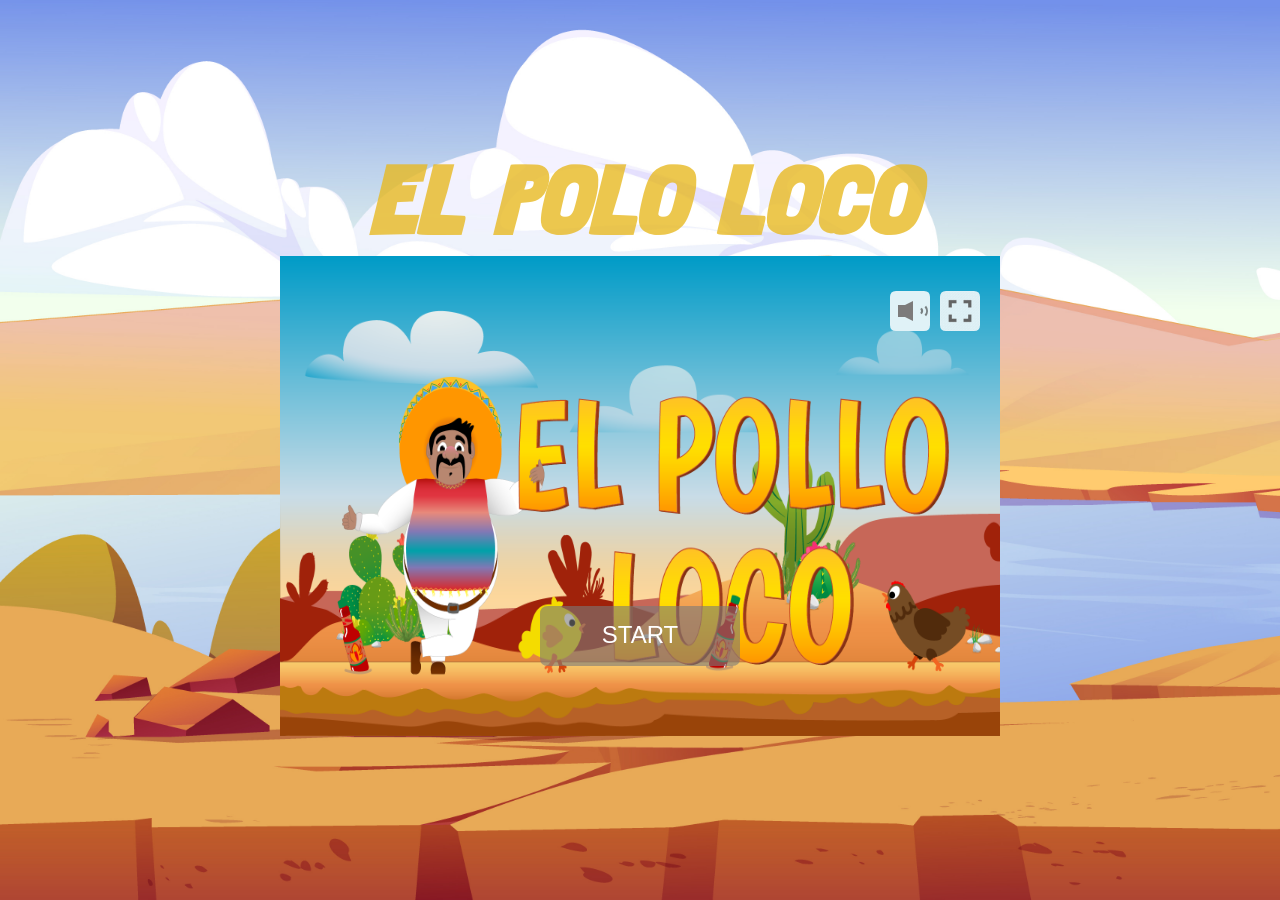
==== index.html @ 4dd72d20 "add links to favicon and css" ====
<!DOCTYPE html>
<html lang="de" translate="no">
<head>
    <meta charset="UTF-8">
    <meta name="viewport" content="width=device-width, initial-scale=1.0">
    <title>El Polo Loco</title>
    <link rel="icon" type="image/png" href="./assets/favicons/favicon-96x96.png" sizes="96x96" />
    <link rel="icon" type="image/svg+xml" href="./assets/favicons/favicon.svg" />
    <link rel="shortcut icon" href="./assets/favicons/favicon.ico" />
    <link rel="apple-touch-icon" sizes="180x180" href="./assets/favicons/apple-touch-icon.png" />
    <meta name="apple-mobile-web-app-title" content="El Polo Loco" />
    <link rel="manifest" href="./assets/favicons/site.webmanifest" />
    <link rel="stylesheet" href="font.css">
    <link rel="stylesheet" href="style.css">

    <script src="./js/classes/drawable-objekts.class.js"></script>
    <script src="./js/classes/moveable-objekt.class.js"></script>
    <script src="./js/classes/chicken.class.js"></script>
    <script src="./js/classes/chicken-small.class.js"></script>
    <script src="./js/classes/endboss.class.js"></script>
    <script src="./js/classes/cloud.class.js"></script>
    <script src="./js/classes/backround-objekts.class.js"></script>
    <script src="./js/classes/world.class.js"></script>
    <script src="./js/classes/character.class.js"></script>
    <script src="./js/classes/kayboard.class.js"></script>
    <script src="./js/classes/level.class.js"></script>
    <script src="./js/classes/status-bar.class.js"></script>
    <script src="./js/classes/throwable-objekts.class.js"></script>
    <script src="./js/classes/collectebil-objeks.js"></script>
    <script src="./js/level/level_1.js"></script>
    <script src="./js/game.js"></script>
</head>
<body onload="init()">
    <div id="gameContainer" class="game-container">
        <h1>El Polo Loco</h1>
        <canvas id="gameCanvas" width="720" height="480"></canvas>
        <div class="mobile-controls">
            <div class="mobile-controls-group">
                <button id="btn-left" class="mobile-btn">◀</button>
                <button id="btn-right" class="mobile-btn">▶</button>
            </div>
            <div class="mobile-controls-group">
                <button id="btn-jump" class="mobile-btn">⤒</button>
                <button id="btn-throw" class="mobile-btn"><img src="./assets/img/6_salsa_bottle/salsa_bottle.png" alt="salsa_bottle.png"></button>
            </div>
        </div>
    </div>

    <div id="orientationOverlay">
        <div class="orientation-message">
            <p>Bitte drehe dein Handy ins Querformat, um zu spielen.</p>
        </div>
    </div>

</body>
</html>
---- font.css ----
@font-face {
    font-family: Delicious;
    src: url('./assets/fonts/StrongStitch-Regular.otf') format("opentype");
}

body {
    font-family: Delicious, Hevetica, Arial, sans-serif;
    font-size: 42px;
   font-style: italic;
    color: rgba(231, 184, 31, 0.788);
}
---- style.css ----
body {
    display: flex;
    flex-direction: column;
    justify-content: center;
    align-items: center;
    min-height: 100vh;
    margin: 0;
    padding: 0;
    background-image: url("./assets/img/5_background/2207_w026_n002_2274b_p1_2274.jpg");
    background-repeat: no-repeat;
    background-size: cover;
}

h1{
    margin: 0;
}

.game-container {
    display: flex;
    justify-content: center;
    align-items: center;
    flex-direction: column;
    width: 100%;
    height: 100%;
}

canvas {

    width: 100%;
    max-width: 720px;
    height: auto;
    display: block;
}

.mobile-controls {
    margin-top: 12px;
    width: 100%;
    max-width: 720px;
    padding: 0 16px;
    box-sizing: border-box;
    display: flex;
    justify-content: space-between;
    align-items: center;
    gap: 16px;
    user-select: none;
    touch-action: manipulation;
}

.mobile-controls-group {
    display: flex;
    gap: 30px;
}

.mobile-btn {
    width: 46px;
    height: 46px;
    border-radius: 50%;
    border: none;
    font-size: 24px;
    display: flex;
    justify-content: center;
    align-items: center;
    background-color: #ffffff8f;
}

.mobile-btn img {
    width: 56px;
    height: 56px;
    border-radius: 50%;
    border: none;
    font-size: 24px;
    display: flex;
    justify-content: center;
    align-items: center;
    transform: rotate(45deg);
}

#orientationOverlay {
    position: fixed;
    inset: 0;
    background: rgba(0, 0, 0, 0.85);
    color: #ffffff;
    display: none;
    justify-content: center;
    align-items: center;
    text-align: center;
    padding: 16px;
    z-index: 9999;
}

.orientation-message {
    max-width: 480px;
    font-size: 1.2rem;
}

@media (max-width: 1440px) {
    .mobile-controls {
        display: none;
    }

    .game-container {
        display: flex;
        justify-content: center;
        align-items: center;
        flex-direction: column;
        height: 100vh;
        max-width: 420px;
        max-width: 720px;
    }
} 

@media only screen and (max-width: 760px) {

    .game-container h1 {
        display: none;
    }

    .game-container {
        display: flex;
        justify-content: center;
        align-items: center;
        flex-direction: column;
        height: 100vh;
        width: 100vw;
    }

    .mobile-controls {
        display: flex;
        position: absolute;
        bottom: 25px;
        max-width: 99vw;
    }

    canvas {
       width: 100%;
    }
}

@media only screen and (max-width: 480px) {
canvas {
        height: 100vh;
    }
}

.game-container:fullscreen,
.game-container:-webkit-full-screen {
    width: 100vw;
    height: 100vh;
}


.game-container:fullscreen h1 {
    display: none;
}
.game-container:fullscreen canvas,
.game-container:-webkit-full-screen canvas {
    width: 100vw;
    height: 100vh;
    max-width: none;
}
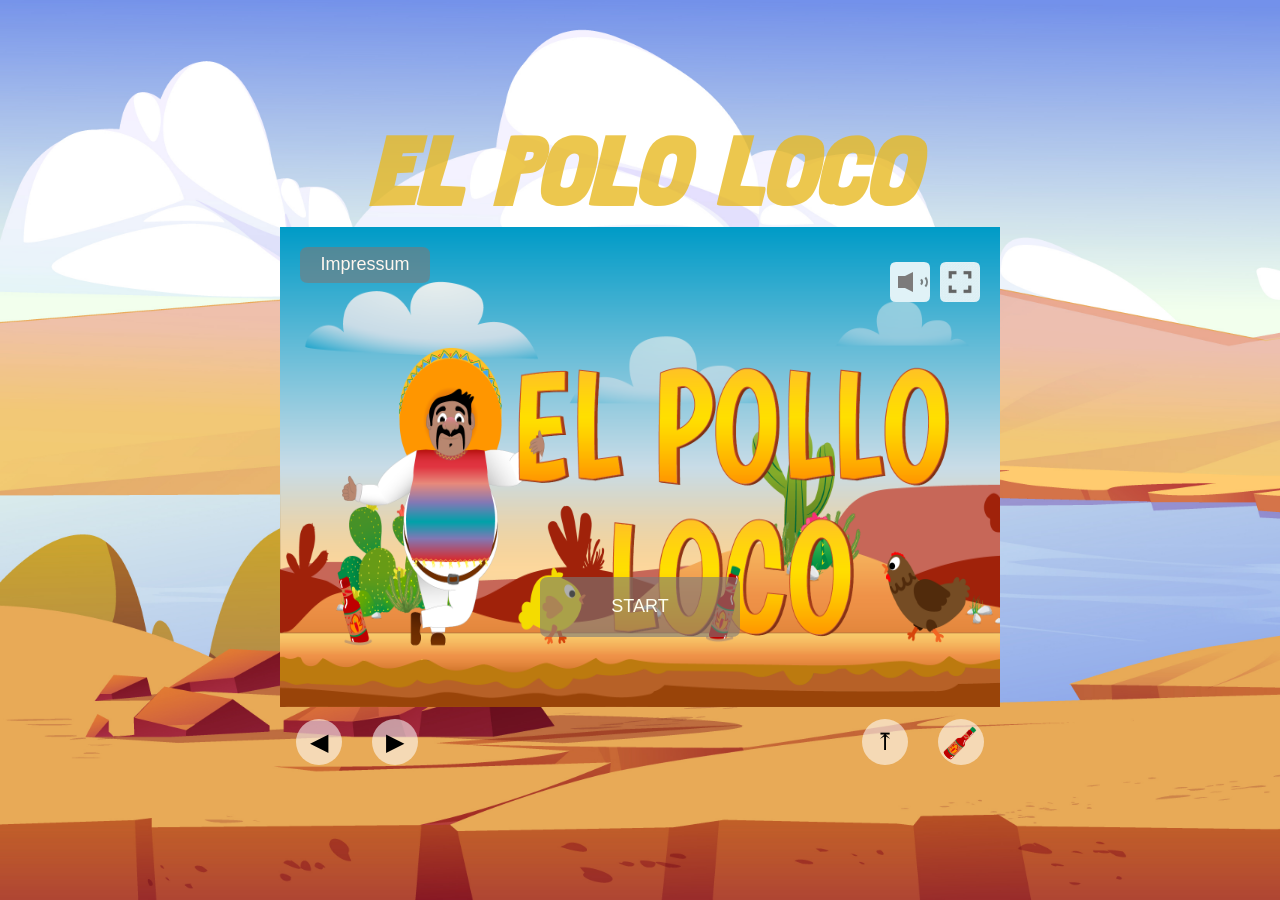
==== commit 0180bf85: "add sound class" ====
--- a/index.html
+++ b/index.html
@@ -27,11 +27,14 @@
     <script src="./js/classes/status-bar.class.js"></script>
     <script src="./js/classes/throwable-objekts.class.js"></script>
     <script src="./js/classes/collectebil-objeks.js"></script>
+    <script src="./js/classes/screen-class.js"></script>
+    <script src="./js/classes/sound.class.js"></script>
     <script src="./js/level/level_1.js"></script>
     <script src="./js/game.js"></script>
 </head>
 <body onload="init()">
     <div id="gameContainer" class="game-container">
+        <button id="backToStartBtn" class="back-to-start-btn" type="button">Zurück</button>
         <h1>El Polo Loco</h1>
         <canvas id="gameCanvas" width="720" height="480"></canvas>
         <div class="mobile-controls">
--- a/style.css
+++ b/style.css
@@ -11,8 +11,62 @@
     background-size: cover;
 }
 
+body.legal-page {
+    padding: 32px 16px;
+    box-sizing: border-box;
+    justify-content: flex-start;
+}
+
+.legal-card {
+    width: min(760px, 100%);
+    margin: 0 auto;
+    padding: 32px;
+    border-radius: 24px;
+    background: rgba(255, 248, 238, 0.94);
+    box-shadow: 0 20px 50px rgba(53, 28, 10, 0.22);
+    color: #3b2314;
+}
+
+.legal-card h1,
+.legal-card h2 {
+    margin-top: 0;
+    font-size: 24px;
+}
+
+.legal-back-link {
+    display: inline-flex;
+    margin-bottom: 20px;
+    color: #8a2f12;
+    font-weight: 200;
+    text-decoration: none;
+}
+
+.legal-back-link:hover {
+    text-decoration: underline;
+}
+
+.legal-section {
+    margin-top: 24px;
+    font-size: medium ;
+}
+
+.legal-list {
+    padding-left: 22px;
+    line-height: 1.6;
+    font-size: 21px;
+}
+
+.legal-note {
+    margin-top: 16px;
+    font-size: 24px;
+}
+
 h1{
     margin: 0;
+}
+
+button {
+    cursor: pointer;
 }
 
 .game-container {
@@ -22,14 +76,35 @@
     flex-direction: column;
     width: 100%;
     height: 100%;
+    position: relative;
+}
+
+.back-to-start-btn {
+    position: absolute;
+    top: 10px;
+    left: 10px;
+    z-index: 20;
+    border: none;
+    border-radius: 8px;
+    padding: 8px 12px;
+    font-size: 14px;
+    font-weight: 700;
+    color: #fff7ef;
+    background: rgba(226, 225, 224, 0.82);
+    cursor: pointer;
+    display: none;
+}
+
+.back-to-start-btn:hover {
+    background: rgba(187, 186, 185, 0.92);
 }
 
 canvas {
-
+    display: block;
     width: 100%;
     max-width: 720px;
-    height: auto;
-    display: block;
+    max-height: 100vh;
+    height: 480px;
 }
 
 .mobile-controls {
@@ -93,7 +168,7 @@
     font-size: 1.2rem;
 }
 
-@media (max-width: 1440px) {
+@media only screen and (min-width: 1440px) {
     .mobile-controls {
         display: none;
     }
@@ -103,16 +178,13 @@
         justify-content: center;
         align-items: center;
         flex-direction: column;
-        height: 100vh;
-        max-width: 420px;
+        height: 100%;
         max-width: 720px;
     }
 } 
-
-@media only screen and (max-width: 760px) {
-
-    .game-container h1 {
-        display: none;
+@media only screen and(max-width: 1290px) {
+    .mobile-controls {
+        display: flex;
     }
 
     .game-container {
@@ -120,7 +192,31 @@
         justify-content: center;
         align-items: center;
         flex-direction: column;
-        height: 100vh;
+        height: 100%;
+        max-width: 720px;
+    }
+}
+@media only screen and (max-width: 1140px) {
+
+    body.legal-page {
+        padding: 16px;
+    }
+
+    .legal-card {
+        padding: 20px;
+        border-radius: 18px;
+    }
+
+    .game-container h1 {
+        display: flex;
+    }
+
+    .game-container {
+        display: flex;
+        justify-content: center;
+        align-items: center;
+        flex-direction: column;
+        height: 100%;
         width: 100vw;
     }
 
@@ -132,7 +228,7 @@
     }
 
     canvas {
-       width: 100%;
+        width: 100%;
     }
 }
 
@@ -140,6 +236,34 @@
 canvas {
         height: 100vh;
     }
+        body.legal-page {
+            padding: 16px;
+        }
+    
+        .legal-card {
+            padding: 20px;
+            border-radius: 18px;
+        }
+    
+        .game-container h1 {
+            display: none;
+        }
+    
+        .game-container {
+            display: flex;
+            justify-content: center;
+            align-items: center;
+            flex-direction: column;
+            height: 100%;
+            width: 100vw;
+        }
+    
+        .mobile-controls {
+            display: flex;
+            position: absolute;
+            bottom: 25px;
+            max-width: 99vw;
+        }
 }
 
 .game-container:fullscreen,
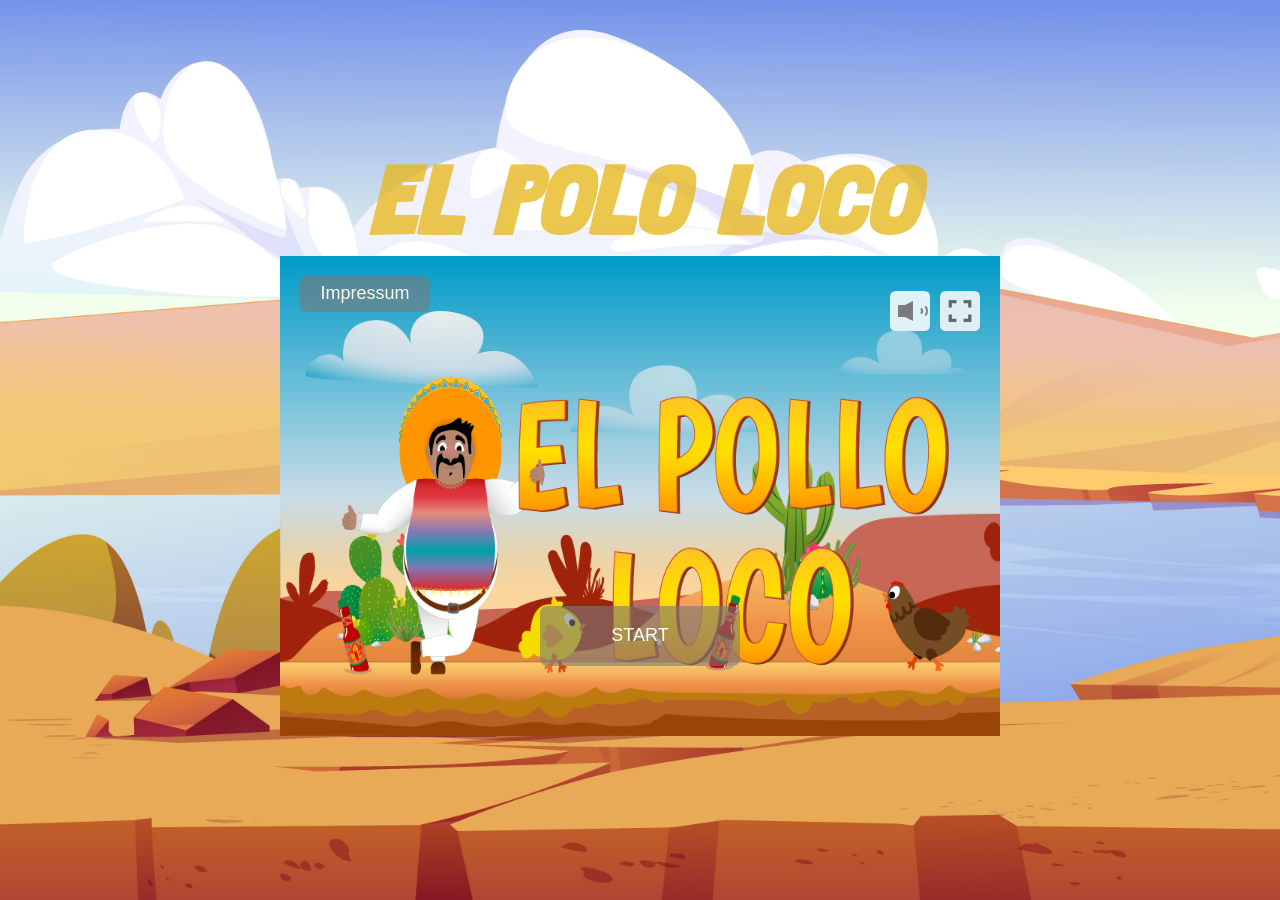
==== commit 12e0087f: "add new button nochmal spielen, and fixt heal for hit progressbar , fixt  audio" ====
--- a/index.html
+++ b/index.html
@@ -34,17 +34,18 @@
 </head>
 <body onload="init()">
     <div id="gameContainer" class="game-container">
-        <button id="backToStartBtn" class="back-to-start-btn" type="button">Zurück</button>
+        <button id="backToStartBtn" class="back-to-start-btn" type="button">Zurück zu Start</button>
+        <button id="nochmalBtn" class="nochmal-btn" type="button">Nochmal Spielen</button>
         <h1>El Polo Loco</h1>
         <canvas id="gameCanvas" width="720" height="480"></canvas>
         <div class="mobile-controls">
             <div class="mobile-controls-group">
-                <button id="btn-left" class="mobile-btn">◀</button>
-                <button id="btn-right" class="mobile-btn">▶</button>
+                <button id="btn-left" class="mobile-btn" type="button">◀</button>
+                <button id="btn-right" class="mobile-btn" type="button">▶</button>
             </div>
             <div class="mobile-controls-group">
-                <button id="btn-jump" class="mobile-btn">⤒</button>
-                <button id="btn-throw" class="mobile-btn"><img src="./assets/img/6_salsa_bottle/salsa_bottle.png" alt="salsa_bottle.png"></button>
+                <button id="btn-jump" class="mobile-btn" type="button">⤒</button>
+                <button id="btn-throw" class="mobile-btn" type="button"><img src="./assets/img/6_salsa_bottle/salsa_bottle.png" alt="salsa_bottle.png"></button>
             </div>
         </div>
     </div>
--- a/style.css
+++ b/style.css
@@ -47,7 +47,7 @@
 
 .legal-section {
     margin-top: 24px;
-    font-size: medium ;
+    font-size: medium;
 }
 
 .legal-list {
@@ -61,7 +61,7 @@
     font-size: 24px;
 }
 
-h1{
+h1 {
     margin: 0;
 }
 
@@ -80,22 +80,46 @@
 }
 
 .back-to-start-btn {
-    position: absolute;
-    top: 10px;
-    left: 10px;
+    position: fixed;
+    top: calc(5px + 5px);
+    right: calc(50% - 150px);
     z-index: 20;
+    height: calc(30px + 20px);
+    width: calc(250px + 50px);
     border: none;
     border-radius: 8px;
     padding: 8px 12px;
-    font-size: 14px;
+    font-size: 26px;
     font-weight: 700;
-    color: #fff7ef;
-    background: rgba(226, 225, 224, 0.82);
+    color: rgba(255, 253, 253, 0.822);
+    background: rgba(122, 122, 122, 0.6);
     cursor: pointer;
     display: none;
 }
 
 .back-to-start-btn:hover {
+    background: rgba(187, 186, 185, 0.92);
+}
+
+.nochmal-btn {
+    display: none;
+    position: fixed;
+    height: calc(30px + 20px);
+    width: calc(250px + 50px);
+    border-radius: 8px;
+    top: calc(5px + 5px);
+    right: calc(50% - 148px);
+    border: none;
+    padding: 8px 12px;
+    font-size: 32px;
+    font-weight: 700;
+    color: rgba(255, 253, 253, 0.822);
+    background: rgba(122, 122, 122, 0.6);
+    cursor: pointer;
+    z-index: 20;
+}
+
+.nochmal-btn:hover {
     background: rgba(187, 186, 185, 0.92);
 }
 
@@ -103,7 +127,6 @@
     display: block;
     width: 100%;
     max-width: 720px;
-    max-height: 100vh;
     height: 480px;
 }
 
@@ -113,12 +136,16 @@
     max-width: 720px;
     padding: 0 16px;
     box-sizing: border-box;
-    display: flex;
+    display: none;
     justify-content: space-between;
     align-items: center;
     gap: 16px;
     user-select: none;
     touch-action: manipulation;
+}
+
+body.touch-device .mobile-controls {
+    display: flex;
 }
 
 .mobile-controls-group {
@@ -136,6 +163,10 @@
     justify-content: center;
     align-items: center;
     background-color: #ffffff8f;
+    touch-action: none;
+    -webkit-user-select: none;
+    user-select: none;
+    -webkit-touch-callout: none;
 }
 
 .mobile-btn img {
@@ -168,7 +199,7 @@
     font-size: 1.2rem;
 }
 
-@media only screen and (min-width: 1440px) {
+@media (min-width: 1440px) and (max-width: 1920px) and (pointer: fine) {
     .mobile-controls {
         display: none;
     }
@@ -181,10 +212,25 @@
         height: 100%;
         max-width: 720px;
     }
-} 
-@media only screen and(max-width: 1290px) {
-    .mobile-controls {
-        display: flex;
+}
+
+@media only screen and (max-width: 1440px) and (pointer: coarse) {
+    canvas {
+        height: 100vh;
+        width: 100vw;
+    }
+
+    body.legal-page {
+        padding: 16px;
+    }
+
+    .legal-card {
+        padding: 20px;
+        border-radius: 18px;
+    }
+
+    .game-container h1 {
+        display: none;
     }
 
     .game-container {
@@ -193,10 +239,22 @@
         align-items: center;
         flex-direction: column;
         height: 100%;
-        max-width: 720px;
-    }
-}
-@media only screen and (max-width: 1140px) {
+        width: 100vw;
+    }
+
+    .mobile-controls {
+        display: flex;
+        position: absolute;
+        bottom: 25px;
+        max-width: 99vw;
+    }
+}
+
+@media only screen and (max-width: 768px) and (pointer: coarse) {
+    canvas {
+        height: 100vh;
+        width: 100vw;
+    }
 
     body.legal-page {
         padding: 16px;
@@ -208,7 +266,7 @@
     }
 
     .game-container h1 {
-        display: flex;
+        display: none;
     }
 
     .game-container {
@@ -226,44 +284,42 @@
         bottom: 25px;
         max-width: 99vw;
     }
-
+}
+
+@media only screen and (max-width: 480px) and (pointer: coarse) {
     canvas {
-        width: 100%;
-    }
-}
-
-@media only screen and (max-width: 480px) {
-canvas {
         height: 100vh;
-    }
-        body.legal-page {
-            padding: 16px;
-        }
-    
-        .legal-card {
-            padding: 20px;
-            border-radius: 18px;
-        }
-    
-        .game-container h1 {
-            display: none;
-        }
-    
-        .game-container {
-            display: flex;
-            justify-content: center;
-            align-items: center;
-            flex-direction: column;
-            height: 100%;
-            width: 100vw;
-        }
-    
-        .mobile-controls {
-            display: flex;
-            position: absolute;
-            bottom: 25px;
-            max-width: 99vw;
-        }
+        width: 100vw;
+    }
+
+    body.legal-page {
+        padding: 16px;
+    }
+
+    .legal-card {
+        padding: 20px;
+        border-radius: 18px;
+    }
+
+    .game-container h1 {
+        display: none;
+    }
+
+    .game-container {
+        display: flex;
+        justify-content: center;
+        align-items: center;
+        flex-direction: column;
+        height: 100%;
+        width: 100vw;
+    }
+
+    .mobile-controls {
+        display: flex;
+        position: absolute;
+        bottom: 25px;
+        max-width: 99vw;
+    }
 }
 
 .game-container:fullscreen,
@@ -276,9 +332,10 @@
 .game-container:fullscreen h1 {
     display: none;
 }
+
 .game-container:fullscreen canvas,
 .game-container:-webkit-full-screen canvas {
     width: 100vw;
     height: 100vh;
     max-width: none;
-}
+}
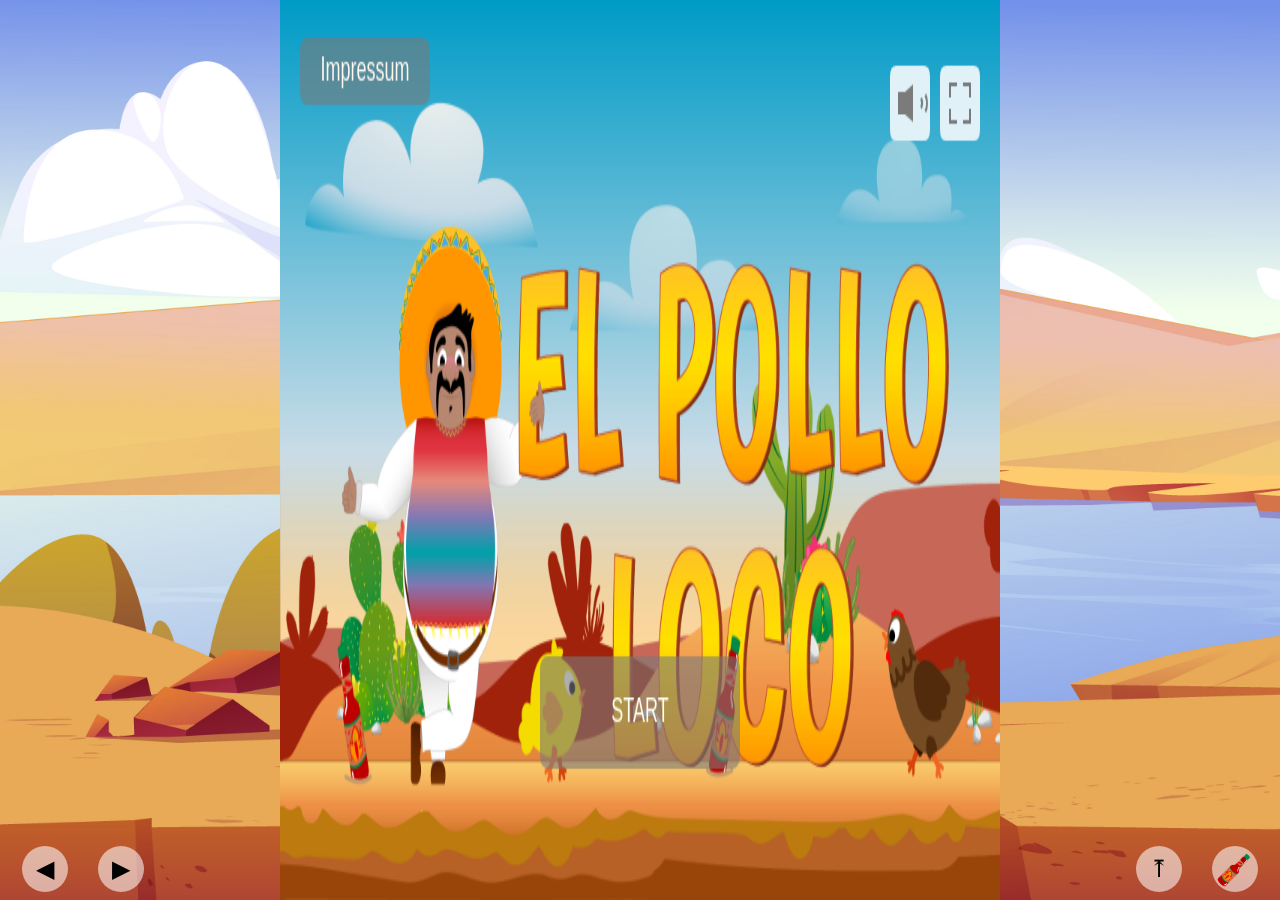
==== commit 5193977d: "Fixt Jump Animation,  Button position,  optimais Mobil Screen," ====
--- a/index.html
+++ b/index.html
@@ -29,13 +29,14 @@
     <script src="./js/classes/collectebil-objeks.js"></script>
     <script src="./js/classes/screen-class.js"></script>
     <script src="./js/classes/sound.class.js"></script>
+    <script src="./js/classes/mobil.screen.class.js"></script>
     <script src="./js/level/level_1.js"></script>
     <script src="./js/game.js"></script>
 </head>
 <body onload="init()">
     <div id="gameContainer" class="game-container">
-        <button id="backToStartBtn" class="back-to-start-btn" type="button">Zurück zu Start</button>
-        <button id="nochmalBtn" class="nochmal-btn" type="button">Nochmal Spielen</button>
+        <button id="backToStartBtn" class="back-to-start-btn" type="button">Back to Start</button>
+        <button id="nochmalBtn" class="nochmal-btn" type="button">Reset</button>
         <h1>El Polo Loco</h1>
         <canvas id="gameCanvas" width="720" height="480"></canvas>
         <div class="mobile-controls">
@@ -48,11 +49,11 @@
                 <button id="btn-throw" class="mobile-btn" type="button"><img src="./assets/img/6_salsa_bottle/salsa_bottle.png" alt="salsa_bottle.png"></button>
             </div>
         </div>
-    </div>
 
-    <div id="orientationOverlay">
-        <div class="orientation-message">
-            <p>Bitte drehe dein Handy ins Querformat, um zu spielen.</p>
+        <div id="orientationOverlay">
+            <div class="orientation-message">
+                <p>Bitte drehe dein Handy ins Querformat, um zu spielen.</p>
+            </div>
         </div>
     </div>
 
--- a/style.css
+++ b/style.css
@@ -11,10 +11,10 @@
     background-size: cover;
 }
 
-body.legal-page {
-    padding: 32px 16px;
+.legal-page {
+    display: flex;
     box-sizing: border-box;
-    justify-content: flex-start;
+    justify-content: center;
 }
 
 .legal-card {
@@ -79,50 +79,6 @@
     position: relative;
 }
 
-.back-to-start-btn {
-    position: fixed;
-    top: calc(5px + 5px);
-    right: calc(50% - 150px);
-    z-index: 20;
-    height: calc(30px + 20px);
-    width: calc(250px + 50px);
-    border: none;
-    border-radius: 8px;
-    padding: 8px 12px;
-    font-size: 26px;
-    font-weight: 700;
-    color: rgba(255, 253, 253, 0.822);
-    background: rgba(122, 122, 122, 0.6);
-    cursor: pointer;
-    display: none;
-}
-
-.back-to-start-btn:hover {
-    background: rgba(187, 186, 185, 0.92);
-}
-
-.nochmal-btn {
-    display: none;
-    position: fixed;
-    height: calc(30px + 20px);
-    width: calc(250px + 50px);
-    border-radius: 8px;
-    top: calc(5px + 5px);
-    right: calc(50% - 148px);
-    border: none;
-    padding: 8px 12px;
-    font-size: 32px;
-    font-weight: 700;
-    color: rgba(255, 253, 253, 0.822);
-    background: rgba(122, 122, 122, 0.6);
-    cursor: pointer;
-    z-index: 20;
-}
-
-.nochmal-btn:hover {
-    background: rgba(187, 186, 185, 0.92);
-}
-
 canvas {
     display: block;
     width: 100%;
@@ -144,6 +100,52 @@
     touch-action: manipulation;
 }
 
+.back-to-start-btn {
+    position: fixed;
+    top: 24px;
+    left: 50%;
+    transform: translateX(-50%);
+    z-index: 20;
+    height: calc(30px + 20px);
+    width: calc(250px - 50px);
+    border: none;
+    border-radius: 8px;
+    padding: 8px 12px;
+    font-size: 21px;
+    font-weight: 500;
+    color: rgba(255, 253, 253, 0.822);
+    background: rgba(122, 122, 122, 0.6);
+    cursor: pointer;
+    display: none;
+}
+
+.back-to-start-btn:hover {
+    background: rgba(187, 186, 185, 0.92);
+}
+
+.nochmal-btn {
+    display: none;
+    position: fixed;
+    height: calc(30px + 20px);
+    width: calc(150px + 50px);
+    border-radius: 8px;
+    bottom: 40px;
+    left: 50%;
+    transform: translateX(-50%);
+    border: none;
+    padding: 8px 12px;
+    font-size: 21px;
+    font-weight: 500;
+    color: rgba(255, 253, 253, 0.822);
+    background: rgba(122, 122, 122, 0.6);
+    cursor: pointer;
+    z-index: 20;
+}
+
+.nochmal-btn:hover {
+    background: rgba(187, 186, 185, 0.92);
+}
+
 body.touch-device .mobile-controls {
     display: flex;
 }
@@ -199,7 +201,7 @@
     font-size: 1.2rem;
 }
 
-@media (min-width: 1440px) and (max-width: 1920px) and (pointer: fine) {
+@media (min-width: 1440px) and (max-width: 1920px) {
     .mobile-controls {
         display: none;
     }
@@ -212,21 +214,70 @@
         height: 100%;
         max-width: 720px;
     }
-}
-
-@media only screen and (max-width: 1440px) and (pointer: coarse) {
+
+    .back-to-start-btn {
+        position: fixed;
+        top: 24px;
+        left: 50%;
+        transform: translateX(-50%);
+        z-index: 20;
+        height: calc(30px + 20px);
+        width: calc(250px + 50px);
+        border: none;
+        border-radius: 8px;
+        padding: 8px 12px;
+        font-size: 21px;
+        font-weight: 500;
+        color: rgba(255, 253, 253, 0.822);
+        background: rgba(122, 122, 122, 0.6);
+        cursor: pointer;
+        display: none;
+    }
+
+    .back-to-start-btn:hover {
+        background: rgba(187, 186, 185, 0.92);
+    }
+
+    .nochmal-btn {
+        display: none;
+        position: fixed;
+        height: calc(30px + 20px);
+        width: calc(150px + 50px);
+        border-radius: 8px;
+        bottom: 40px;
+        left: 50%;
+        transform: translateX(-50%);
+        border: none;
+        padding: 8px 12px;
+        font-size: 21px;
+        font-weight: 500;
+        color: rgba(255, 253, 253, 0.822);
+        background: rgba(122, 122, 122, 0.6);
+        cursor: pointer;
+        z-index: 20;
+    }
+
+    .nochmal-btn:hover {
+        background: rgba(187, 186, 185, 0.92);
+    }
+}
+
+@media only screen and (max-width: 1440px) {
     canvas {
         height: 100vh;
         width: 100vw;
     }
 
-    body.legal-page {
-        padding: 16px;
+    .legal-page {
+        width: min(760px, 90%);
+        padding: 20px;
     }
 
     .legal-card {
         padding: 20px;
         border-radius: 18px;
+        margin: 0;
+        padding: 20px;
     }
 
     .game-container h1 {
@@ -245,24 +296,65 @@
     .mobile-controls {
         display: flex;
         position: absolute;
-        bottom: 25px;
+        bottom: 8px;
         max-width: 99vw;
     }
-}
-
-@media only screen and (max-width: 768px) and (pointer: coarse) {
+
+    .back-to-start-btn {
+        position: fixed;
+        top: 24px;
+        left: 50%;
+        transform: translateX(-50%);
+        z-index: 20;
+        height: calc(30px + 20px);
+        width: 100%;
+        max-width: calc(150px + 50px);
+        border: none;
+        border-radius: 8px;
+        padding: 8px 12px;
+        font-size: 21px;
+        font-weight: 500;
+        color: rgba(255, 253, 253, 0.822);
+        background: rgba(122, 122, 122, 0.6);
+        cursor: pointer;
+        display: none;
+    }
+
+    .nochmal-btn {
+        display: none;
+        position: fixed;
+        height: calc(30px + 20px);
+        width: 100%;
+        max-width: calc(150px + 50px);
+        border-radius: 8px;
+        top: calc(5% + 50px);
+        right: calc(50% - 100px);
+        border: none;
+        padding: 8px 12px;
+        font-size: 21px;
+        font-weight: 500;
+        color: rgba(255, 253, 253, 0.822);
+        background: rgba(122, 122, 122, 0.6);
+        cursor: pointer;
+        z-index: 20;
+    }
+}
+
+@media only screen and (max-width: 768px) {
     canvas {
-        height: 100vh;
-        width: 100vw;
-    }
-
-    body.legal-page {
-        padding: 16px;
+        height: 95vh;
+        width: 100vw;
+    }
+
+    .legal-page {
+        width: min(760px, 90%);
+        padding: 20px;
     }
 
     .legal-card {
         padding: 20px;
         border-radius: 18px;
+        margin: 0;
     }
 
     .game-container h1 {
@@ -281,24 +373,54 @@
     .mobile-controls {
         display: flex;
         position: absolute;
-        bottom: 25px;
+        bottom: 8px;
         max-width: 99vw;
     }
-}
-
-@media only screen and (max-width: 480px) and (pointer: coarse) {
+
+    .nochmal-btn {
+        display: none;
+        position: fixed;
+        height: calc(20px + 20px);
+        width: calc(150px + 50px);
+        border-radius: 8px;
+        top: calc(70% + 55px);
+        right: calc(50% - 100px);
+        border: none;
+        padding: 8px 12px;
+        font-size: 21px;
+        font-weight: 500;
+        color: rgba(255, 253, 253, 0.822);
+        background: rgba(122, 122, 122, 0.6);
+        cursor: pointer;
+        z-index: 20;
+    }
+}
+
+@media only screen and (max-width: 480px) {
     canvas {
         height: 100vh;
         width: 100vw;
     }
 
-    body.legal-page {
-        padding: 16px;
+    .legal-page {
+        width: min(760px, 90%);
+        padding: 0;
+        justify-content: center;
     }
 
     .legal-card {
         padding: 20px;
         border-radius: 18px;
+        margin: 0;
+    }
+
+    .legal-back-link {
+        display: inline-flex;
+        margin-bottom: 20px;
+        color: #8a2f12;
+        font-weight: 100;
+        font-size: 32px;
+        text-decoration: none;
     }
 
     .game-container h1 {
@@ -317,7 +439,7 @@
     .mobile-controls {
         display: flex;
         position: absolute;
-        bottom: 25px;
+        bottom: 8px;
         max-width: 99vw;
     }
 }
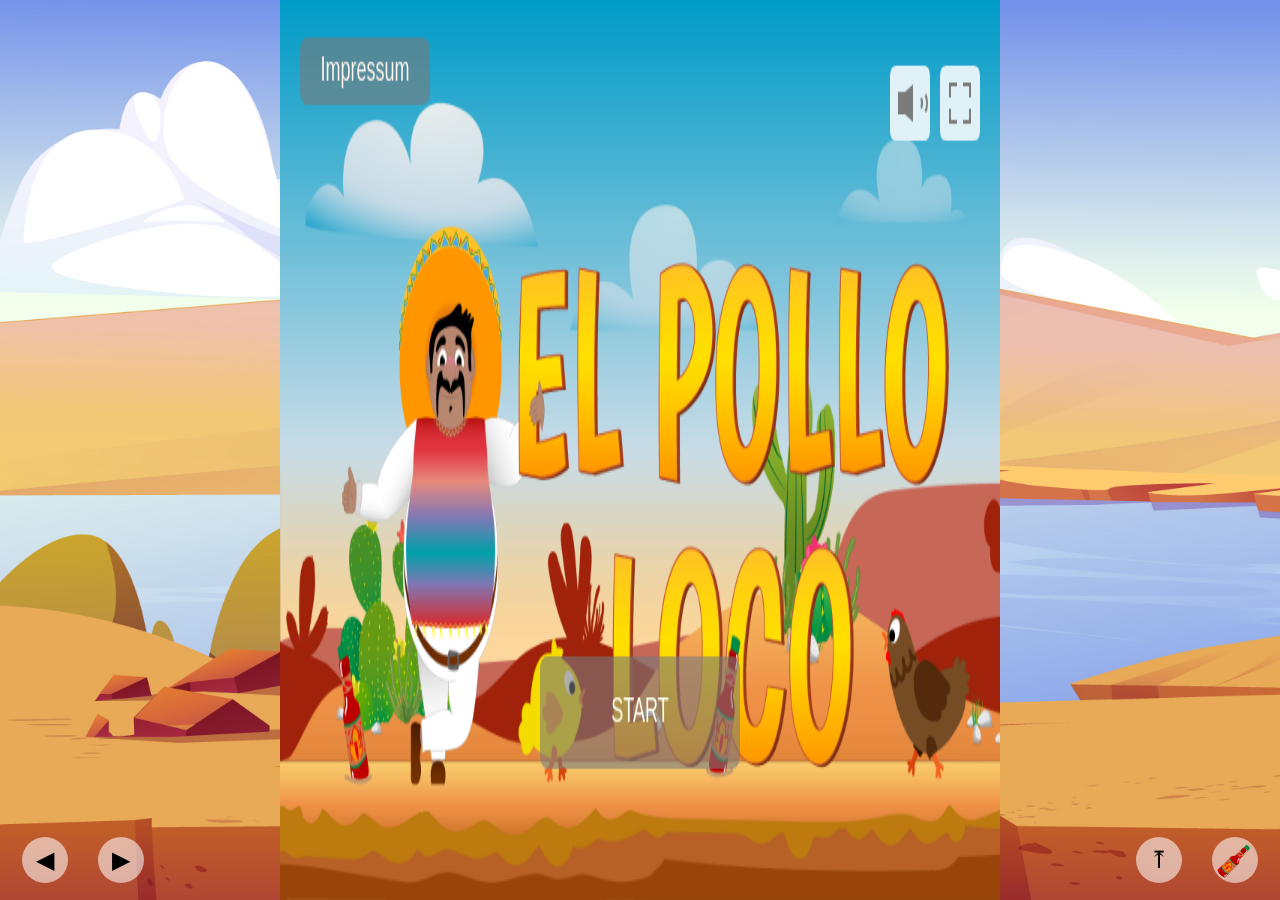
==== commit ceacff59: "add new legal page.css" ====
--- a/index.html
+++ b/index.html
@@ -10,6 +10,7 @@
     <link rel="apple-touch-icon" sizes="180x180" href="./assets/favicons/apple-touch-icon.png" />
     <meta name="apple-mobile-web-app-title" content="El Polo Loco" />
     <link rel="manifest" href="./assets/favicons/site.webmanifest" />
+    <link rel="stylesheet" href="legal-page.css">
     <link rel="stylesheet" href="font.css">
     <link rel="stylesheet" href="style.css">
 
--- a/legal-page.css
+++ b/legal-page.css
@@ -0,0 +1,49 @@
+.legal-page {
+    display: flex;
+    box-sizing: border-box;
+    justify-content: center;
+}
+
+.legal-card {
+    width: min(760px, 100%);
+    margin: 0 auto;
+    padding: 32px;
+    border-radius: 24px;
+    background: rgba(255, 248, 238, 0.94);
+    box-shadow: 0 20px 50px rgba(53, 28, 10, 0.22);
+    color: #3b2314;
+}
+
+.legal-card h1,
+.legal-card h2 {
+    margin-top: 0;
+    font-size: 24px;
+}
+
+.legal-back-link {
+    display: inline-flex;
+    margin-bottom: 20px;
+    color: #8a2f12;
+    font-weight: 200;
+    text-decoration: none;
+}
+
+.legal-back-link:hover {
+    text-decoration: underline;
+}
+
+.legal-section {
+    margin-top: 24px;
+    font-size: medium;
+}
+
+.legal-list {
+    padding-left: 22px;
+    line-height: 1.6;
+    font-size: 21px;
+}
+
+.legal-note {
+    margin-top: 16px;
+    font-size: 24px;
+}
--- a/style.css
+++ b/style.css
@@ -11,55 +11,6 @@
     background-size: cover;
 }
 
-.legal-page {
-    display: flex;
-    box-sizing: border-box;
-    justify-content: center;
-}
-
-.legal-card {
-    width: min(760px, 100%);
-    margin: 0 auto;
-    padding: 32px;
-    border-radius: 24px;
-    background: rgba(255, 248, 238, 0.94);
-    box-shadow: 0 20px 50px rgba(53, 28, 10, 0.22);
-    color: #3b2314;
-}
-
-.legal-card h1,
-.legal-card h2 {
-    margin-top: 0;
-    font-size: 24px;
-}
-
-.legal-back-link {
-    display: inline-flex;
-    margin-bottom: 20px;
-    color: #8a2f12;
-    font-weight: 200;
-    text-decoration: none;
-}
-
-.legal-back-link:hover {
-    text-decoration: underline;
-}
-
-.legal-section {
-    margin-top: 24px;
-    font-size: medium;
-}
-
-.legal-list {
-    padding-left: 22px;
-    line-height: 1.6;
-    font-size: 21px;
-}
-
-.legal-note {
-    margin-top: 16px;
-    font-size: 24px;
-}
 
 h1 {
     margin: 0;
@@ -296,7 +247,7 @@
     .mobile-controls {
         display: flex;
         position: absolute;
-        bottom: 8px;
+        bottom: 17px;
         max-width: 99vw;
     }
 
@@ -373,7 +324,7 @@
     .mobile-controls {
         display: flex;
         position: absolute;
-        bottom: 8px;
+        bottom: 17px;
         max-width: 99vw;
     }
 
@@ -439,7 +390,7 @@
     .mobile-controls {
         display: flex;
         position: absolute;
-        bottom: 8px;
+        bottom: 17px;
         max-width: 99vw;
     }
 }
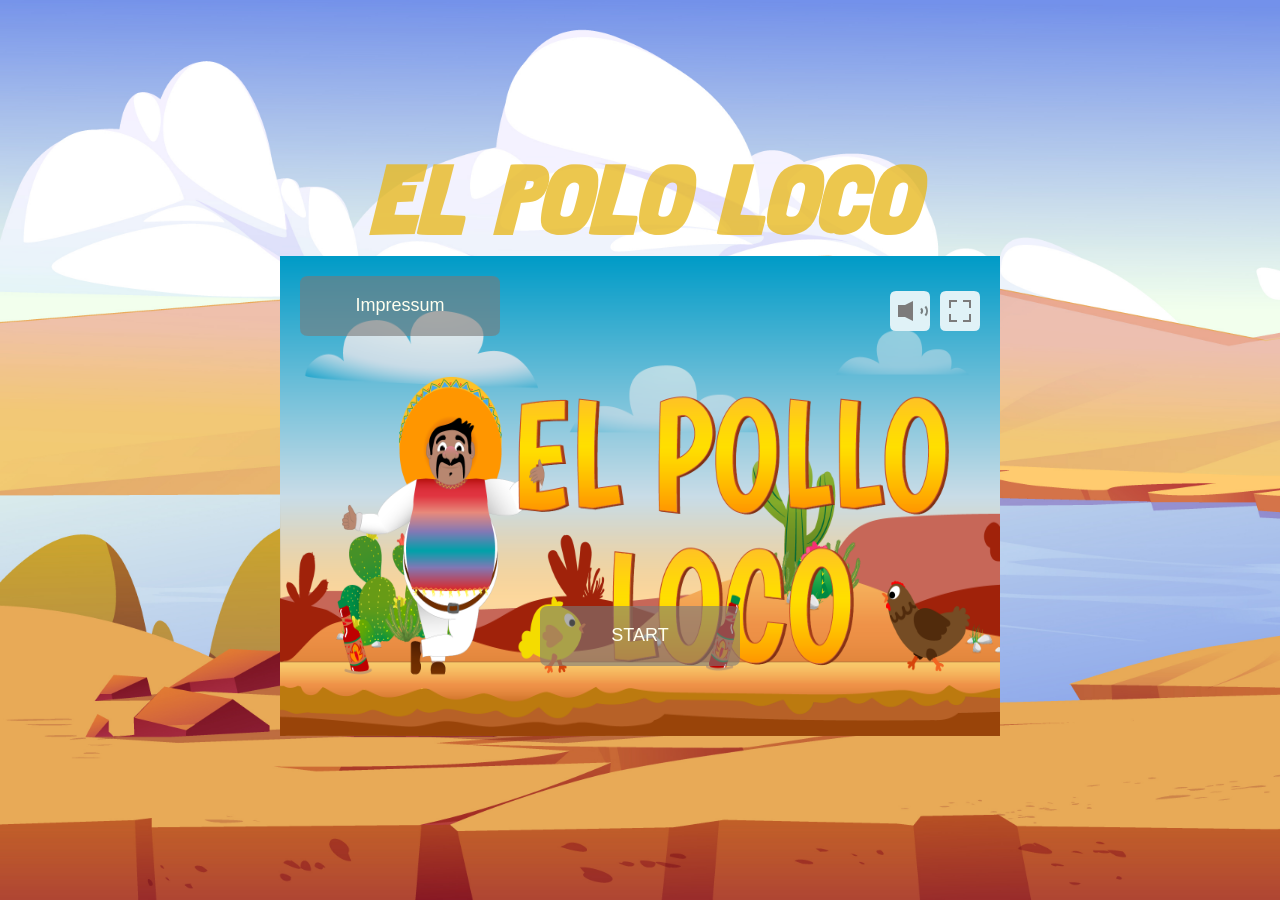
==== commit 18692227: "fixt button press context menue" ====
--- a/index.html
+++ b/index.html
@@ -47,7 +47,7 @@
             </div>
             <div class="mobile-controls-group">
                 <button id="btn-jump" class="mobile-btn" type="button">⤒</button>
-                <button id="btn-throw" class="mobile-btn" type="button"><img src="./assets/img/6_salsa_bottle/salsa_bottle.png" alt="salsa_bottle.png"></button>
+                <button id="btn-throw" class="mobile-btn" type="button"><img src="./assets/img/6_salsa_bottle/salsa_bottle.png" alt="salsa_bottle.png" draggable="false"></button>
             </div>
         </div>
 
--- a/style.css
+++ b/style.css
@@ -10,7 +10,6 @@
     background-repeat: no-repeat;
     background-size: cover;
 }
-
 
 h1 {
     margin: 0;
@@ -97,9 +96,7 @@
     background: rgba(187, 186, 185, 0.92);
 }
 
-body.touch-device .mobile-controls {
-    display: flex;
-}
+body.touch-device .mobile-controls { display: flex;}
 
 .mobile-controls-group {
     display: flex;
@@ -120,6 +117,7 @@
     -webkit-user-select: none;
     user-select: none;
     -webkit-touch-callout: none;
+    -webkit-user-drag: none;
 }
 
 .mobile-btn img {
@@ -132,6 +130,11 @@
     justify-content: center;
     align-items: center;
     transform: rotate(45deg);
+    pointer-events: none;
+    -webkit-user-select: none;
+    user-select: none;
+    -webkit-touch-callout: none;
+    -webkit-user-drag: none;
 }
 
 #orientationOverlay {
@@ -152,10 +155,8 @@
     font-size: 1.2rem;
 }
 
-@media (min-width: 1440px) and (max-width: 1920px) {
-    .mobile-controls {
-        display: none;
-    }
+@media (min-width: 1440px) and (max-width: 1920px) and (pointer: coarse){
+    .mobile-controls {  display: none;}
 
     .game-container {
         display: flex;
@@ -185,9 +186,7 @@
         display: none;
     }
 
-    .back-to-start-btn:hover {
-        background: rgba(187, 186, 185, 0.92);
-    }
+    .back-to-start-btn:hover { background: rgba(187, 186, 185, 0.92);}
 
     .nochmal-btn {
         display: none;
@@ -208,12 +207,10 @@
         z-index: 20;
     }
 
-    .nochmal-btn:hover {
-        background: rgba(187, 186, 185, 0.92);
-    }
-}
-
-@media only screen and (max-width: 1440px) {
+    .nochmal-btn:hover {background: rgba(187, 186, 185, 0.92);}
+}
+
+@media only screen and (max-width: 1440px) and (pointer: coarse){
     canvas {
         height: 100vh;
         width: 100vw;
@@ -291,9 +288,8 @@
     }
 }
 
-@media only screen and (max-width: 768px) {
+@media only screen and (max-width: 768px)and (pointer: coarse) {
     canvas {
-        height: 95vh;
         width: 100vw;
     }
 
@@ -308,9 +304,7 @@
         margin: 0;
     }
 
-    .game-container h1 {
-        display: none;
-    }
+    .game-container h1 {display: none;}
 
     .game-container {
         display: flex;
@@ -347,7 +341,7 @@
     }
 }
 
-@media only screen and (max-width: 480px) {
+@media only screen and (max-width: 480px) and (pointer: coarse) {
     canvas {
         height: 100vh;
         width: 100vw;
@@ -401,10 +395,7 @@
     height: 100vh;
 }
 
-
-.game-container:fullscreen h1 {
-    display: none;
-}
+.game-container:fullscreen h1 { display: none;}
 
 .game-container:fullscreen canvas,
 .game-container:-webkit-full-screen canvas {
